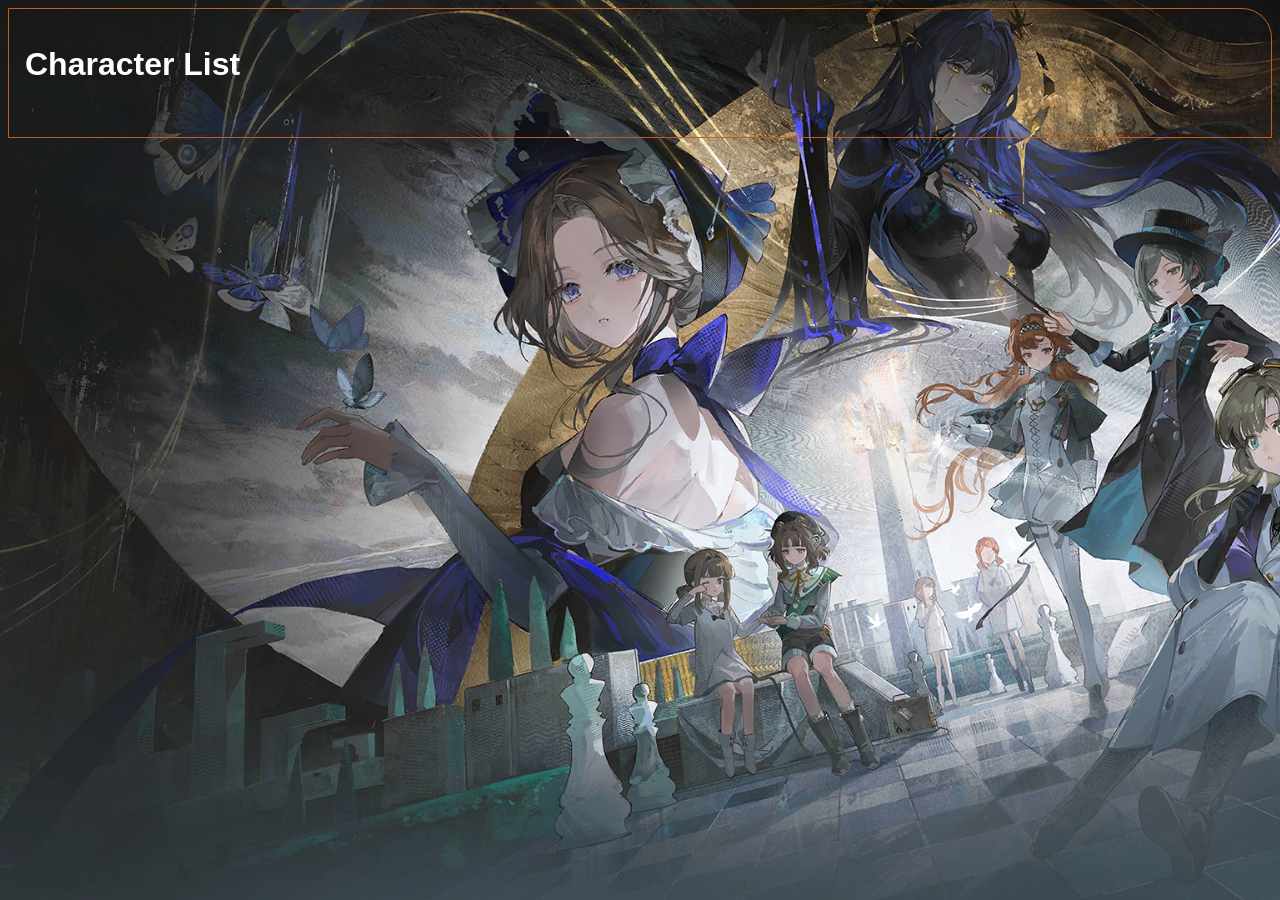
==== profiles/character.html @ 5b979803 "update" ====
<!DOCTYPE html>
<html>

<head>
  <meta charset="UTF-8">
  <meta name="viewport" content="width=device-width, initial-scale=1.0">
  <title>Meril: Profiles</title>
  
  <link rel="stylesheet" href="../style.css">
</head>

<body>
  
  <div class="list-container">
    <h1>Character List</h1>
   <div class="list-value">
    <ul id="char-list"></ul>
    </div>
  </div>
  
  <script src="../main.js"></script>
</body>

</html>
---- style.css ----
body {
    font-family: "DM Sans", sans-serif;
    /*margin: 0;*/
    background-image: url("assets/bg/V3a7_enterview_fullbg.png");
    background-position: center left 5%;
    background-attachment: fixed;
    background-repeat: no-repeat;
    background-size: cover;
}

@font-face {
  font-family: "myFont"; 
  src: url("assets/web/regular-webfont.DXccI02O.woff2");
}

*, *::before, *::after {
    box-sizing: border-box;
    padding: 0;
}

#wip-banner {
    z-index: 2;
    gap: 14px;
    display: flex;
    position: relative;
    width: 100%;
    min-width: 480px;
    border: 1.5px solid #2e2a26;
    border-radius: 14px;
    padding: 13px 16px 13px 18px;
    background-color: #1c1916;
    align-items: center;
    justify-items: center;
}

#web-icon {
    position: fixed;
    display: flex;
    z-index: 1;
    background: transparent;
    border: 1px solid #302c28;
    border-radius: 14px;
    padding: 5px 5px 5px 5px;
    justify-items: center;
}

#web-img {
    object-position: center;
    object-fit: cover;
}


.wip-icon {
    display: flex;
    flex-shrink: 0;
    align-items: center;
    justify-content: center;
    border: 1.5px solid #3d3022;
    padding: 5px 5px;
    background-color: #2a2319;
    border-radius: 8px;
}

.wip-hideBtn {
    color: #7a736b;
    display: flex;
    flex-shrink: 0;
    padding: 5px 5px;
    background: transparent;
    border: 1.5px solid #302c28;
    border-radius: 8px;
}

.wip-pill {
    flex-shrink: 0;
    color: #c97a1a;
    background-color: #fff0db;
    padding: 2px 6px;
    border: 1.5px solid #f5d9a0;
    font-size: 9.5px;
    font-weight: 500;
    letter-spacing: .08em;
    border-radius: 5px;
}

.wip-text {
    flex: 1;
    min-width: 0;
}

.wip-title {
    gap: 7px;
    display: flex;
    flex-shrink: 0;
    color: #f5f0e8;
    font-size: 13.5px;
    font-weight: 500;
    line-height: 1;
}

.wip-subtext {
    display: block;
    margin-top: 3px;
    color: #5c5751;
    font-size: 11px;
    letter-spacing: -.01em;
    line-height: 1;
}

.nav-container {
    width: 200px;
    display: flex;
    overflow: hidden;
    margin-top: 30px;
    margin-left: 50%;
    flex-direction: column;
}

.nav-items {
    display: flex;
    flex-direction: column;
    gap: 10px;
}


.nav-items a {
    gap: 12px;
    display: flex;
    color: #f5f0e8;
    padding: 11px 16px;
    font-size: 14px;
    line-height: 1;
    font-weight: 300;
    flex-shrink: 0;
    border-radius: 6px;
    align-items: center;
    justify-content: flex-start;
    text-decoration: none;
    background-color: #1c1916;
}

#char-list {
    gap: 3px;
    display: flex;
    flex-wrap: wrap;
    list-style: none;
    justify-content: center;
}

.info-box {
    width: 57px;
    height: 126px;
    position: relative;
    background-image: url("assets/char/bg_kapaidi.png");
    background-size: 100% 100%;
    max-width: 57px;
    max-height: 126px;
    list-style: none;
}

.info-box img {
    display: flex;
    left: 6.42px;
    top: 4.8px;
    width: 43.8px;
    height: 110.4px;
    position: absolute;
    object-fit: cover;
    object-position: top center;
}

.list-container {
    width: 100%;
    background: transparent;
    border: 1.5px solid #c85a1a;
    border-top-right-radius: 30px;
    padding: 16px;
    height: 100%;
    width: 100%;
}

.list-container h1 {
    color: white;
}
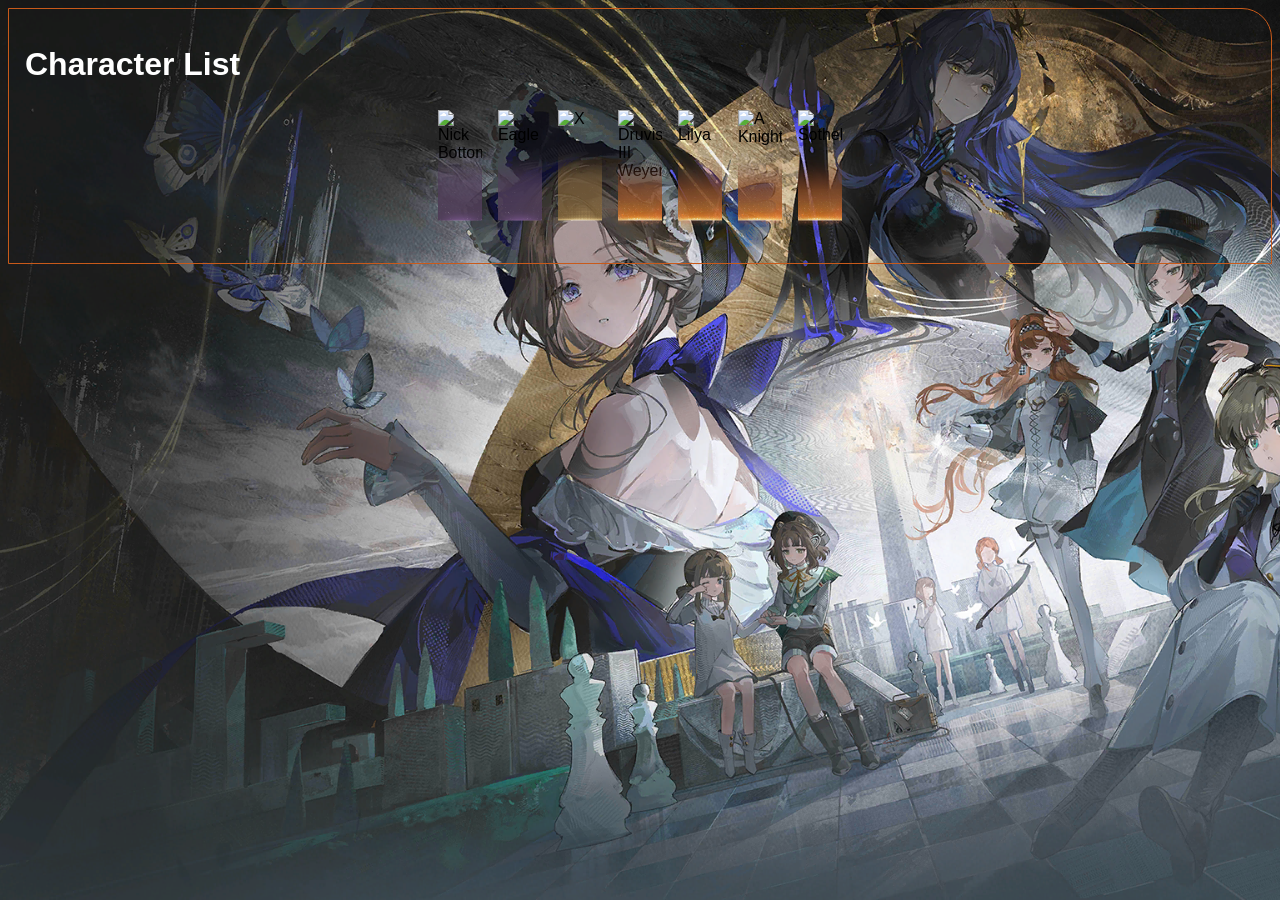
==== commit d83ccdad: "update" ====
--- a/profiles/character.html
+++ b/profiles/character.html
@@ -18,7 +18,7 @@
     </div>
   </div>
   
-  <script src="../main.js"></script>
+  <script type="module" src="../main.js"></script>
 </body>
 
 </html>
--- a/style.css
+++ b/style.css
@@ -169,6 +169,12 @@
     object-position: top center;
 }
 
+.rarity-overlay {
+    position: absolute;
+    top: 6.9px;
+    width: 57px;
+}
+
 .list-container {
     width: 100%;
     background: transparent;
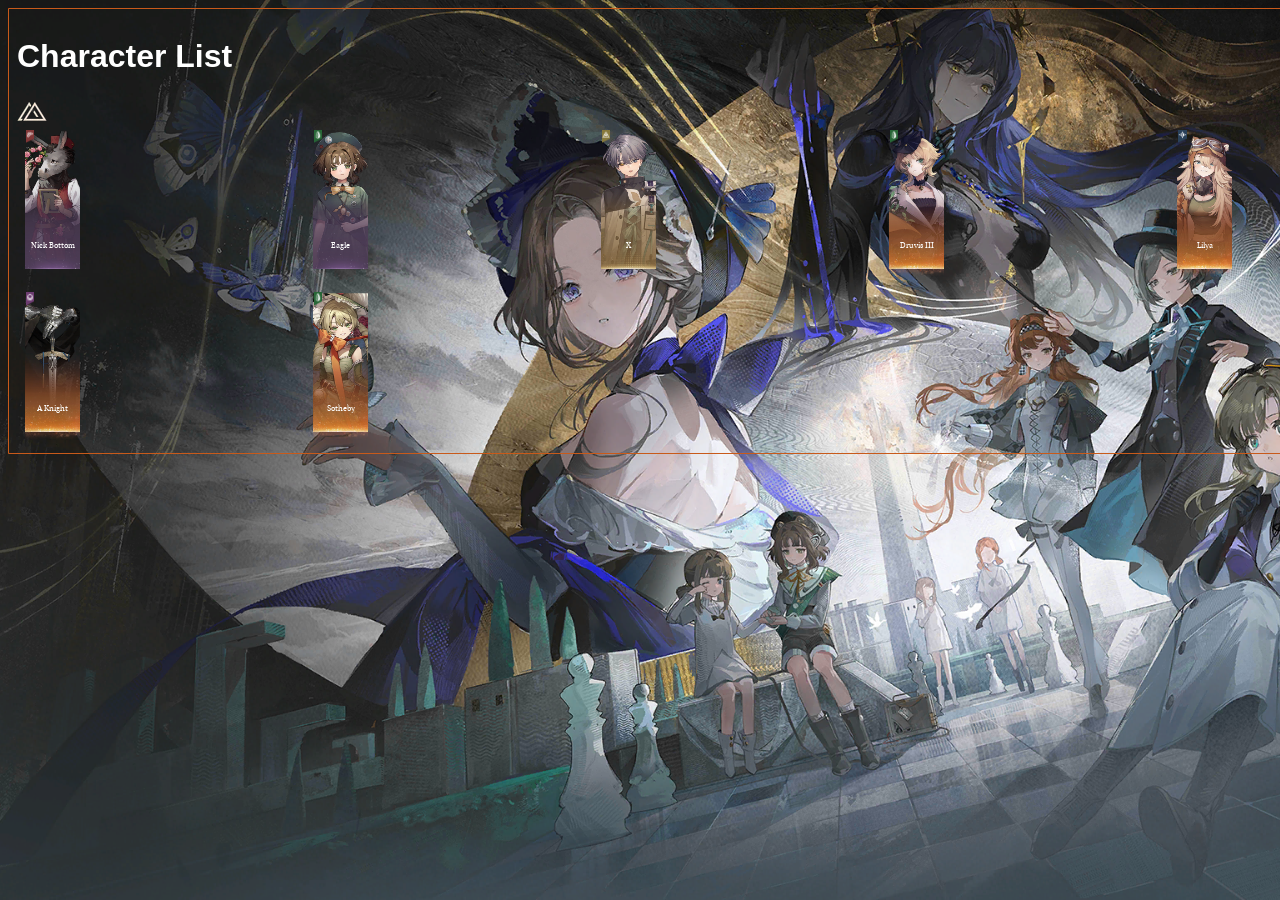
==== commit 01e89e72: "update" ====
--- a/profiles/character.html
+++ b/profiles/character.html
@@ -13,6 +13,8 @@
   
   <div class="list-container">
     <h1>Character List</h1>
+      <img src="../assets/characters/insight.webp"
+    </button>
    <div class="list-value">
     <ul id="char-list"></ul>
     </div>
--- a/style.css
+++ b/style.css
@@ -140,30 +140,33 @@
 }
 
 #char-list {
-    gap: 3px;
-    display: flex;
-    flex-wrap: wrap;
+    display: grid;
+    grid-template-columns: repeat(5, 1fr);
+    gap: 5px;
     list-style: none;
-    justify-content: center;
+    padding: 0;
+    margin: 0;
+    width: 100%;
 }
 
 .info-box {
-    width: 57px;
-    height: 126px;
+    width: 71.25px;
+    height: 157.5px;
     position: relative;
-    background-image: url("assets/char/bg_kapaidi.png");
+    background-image: url("https://assets.merui.net/character/bg_kapaidi.png");
     background-size: 100% 100%;
-    max-width: 57px;
-    max-height: 126px;
+    overflow: hidden;
+    max-width: 71.25px;
+    max-height: 157.5px;
     list-style: none;
 }
 
 .info-box img {
     display: flex;
-    left: 6.42px;
-    top: 4.8px;
-    width: 43.8px;
-    height: 110.4px;
+    left: 8.02px;
+    top: 6px;
+    width: 54.75px;
+    height: 138px;
     position: absolute;
     object-fit: cover;
     object-position: top center;
@@ -171,20 +174,64 @@
 
 .rarity-overlay {
     position: absolute;
-    top: 6.9px;
+    z-index: 3;
+    top: 8.5px; /*6.9px*/
     width: 57px;
+    height: 70px;
+}
+
+.afflatus-overlay img {
+    position: absolute;
+    z-index: 3;
+    top: 5px;
+    left: 7px;
+    width: 12px;
+    height: 13.5px;
+    object-fit: contain;
+}
+
+.name-overlay {
+    position: absolute;
+    display: flex;
+    z-index: 4;
+    font-family: "myFont", sans-serif;
+    font-size: 1px;
+    font-weight: 200;
+    bottom: 33px;
+    left: 0;
+    right: 0;
+    text-align: center;
+    align-items: center;
+    flex-direction: column;
+}
+
+
+.name-overlay .title {
+    display: block;
+    white-space: nowrap;
+    font-size: 8px;
+    line-height: 1;
+    color: white;
 }
 
 .list-container {
-    width: 100%;
     background: transparent;
     border: 1.5px solid #c85a1a;
     border-top-right-radius: 30px;
-    padding: 16px;
+    padding: 8px 8px 8px 8px;
     height: 100%;
-    width: 100%;
+    width: 115%;
+    overflow: hidden;
 }
 
 .list-container h1 {
     color: white;
+}
+
+.insight {
+    padding: 2px;
+    width: 50px;
+    margin-left: 43%;
+    border: 1.5px solid;
+    background-color: #1c1916;
 }
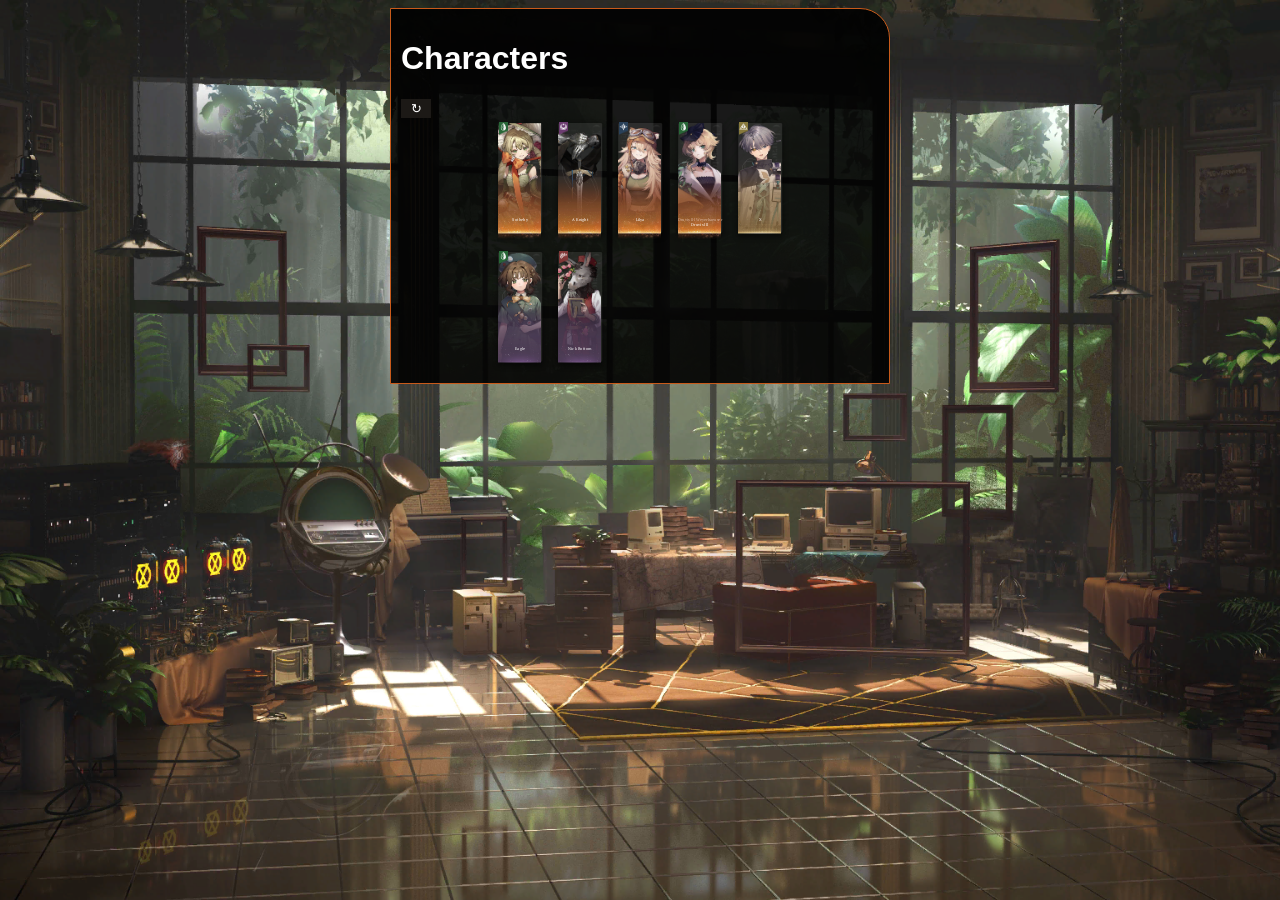
==== commit a8a59e04: "update" ====
--- a/profiles/character.html
+++ b/profiles/character.html
@@ -6,15 +6,14 @@
   <meta name="viewport" content="width=device-width, initial-scale=1.0">
   <title>Meril: Profiles</title>
   
-  <link rel="stylesheet" href="../style.css">
+  <link rel="stylesheet" href="../profile.css">
 </head>
 
 <body>
   
   <div class="list-container">
-    <h1>Character List</h1>
-      <img src="../assets/characters/insight.webp"
-    </button>
+    <h1>Characters</h1>
+    <button class="test-btn" id="refresh-btn" onlick="refreshBtn()">↻</button>
    <div class="list-value">
     <ul id="char-list"></ul>
     </div>
--- a/profile.css
+++ b/profile.css
@@ -0,0 +1,122 @@
+body {
+  font-family: "DM Sans", sans-serif;
+    /*margin: 0;*/
+    background-image: url("assets/bg/mainsceneswitch_randombg01.png");
+    background-position: center;
+    background-attachment: fixed;
+    background-repeat: no-repeat;
+    background-size: cover;
+}
+
+* {
+  box-sizing: border-box;
+}
+
+@font-face {
+  font-family: "webfont"; 
+  src: url("assets/web/regular-webfont.DXccI02O.woff2");
+}
+
+#char-list {
+    display: grid;
+    grid-template-columns: repeat(5, 1fr);
+    gap: 3px;
+    padding: 0;
+    max-width: 300px;
+    list-style: none;
+    margin: 0 auto;
+}
+
+.info-box {
+    width: 57px;
+    height: 126px;
+    position: relative;
+    background-image: url("assets/characters/bg_kapaidi.png");
+    background-size: 100% 100%;
+    overflow: hidden;
+    max-width: 57px;
+    max-height: 126px;
+    align-items: center;
+}
+
+.info-box img {
+    display: flex;
+    left: 6.12px;
+    top: 4.8px;
+    width: 43.8px;
+    height: 110.4px;
+    position: absolute;
+    object-fit: cover;
+    object-position: top center;
+}
+
+.rarity-overlay {
+    position: absolute;
+    z-index: 3;
+    top: 6.9px; /*6.9px*/
+    width: 57.6px;
+    height: 70px;
+}
+
+.afflatus-overlay img {
+    position: absolute;
+    z-index: 3;
+    top: 4px;
+    left: 6px;
+    width: 12px;
+    height: 13.5px;
+    object-fit: contain;
+}
+
+.char-info {
+  position: absolute;
+  bottom: 0;
+  top: 84px;
+  left: 28.3px;
+  font-family: "webfont", sans-serif;
+  transform: translateX(-50%) scale(0.3);
+  text-align: center;
+  white-space: nowrap;
+  z-index: 4;
+}
+
+.char-name {
+    color: #D8B6A3;
+}
+
+.char-title {
+  color: #FFFFFE; 
+}
+
+.char-name, .char-title {
+  display: block;
+  font-size: 13.6px;
+  margin: 0;
+}
+
+.list-container {
+    background: rgba(0, 0, 0, 0.9);
+    border: 1.5px solid #c85a1a;
+    border-top-right-radius: 30px;
+    padding: 10px;
+    overflow: hidden;
+    width: 100%;
+    max-width: 500px;
+    margin: 0 auto;
+}
+
+.list-value {
+    width: fit-content;
+    margin: 0 auto;
+}
+
+.list-container h1 {
+    color: white;
+}
+
+#refresh-btn {
+    color: white;
+    border: 1.5px solid transparent;
+    width: 30px;
+    background-color: #1c1916;
+}
